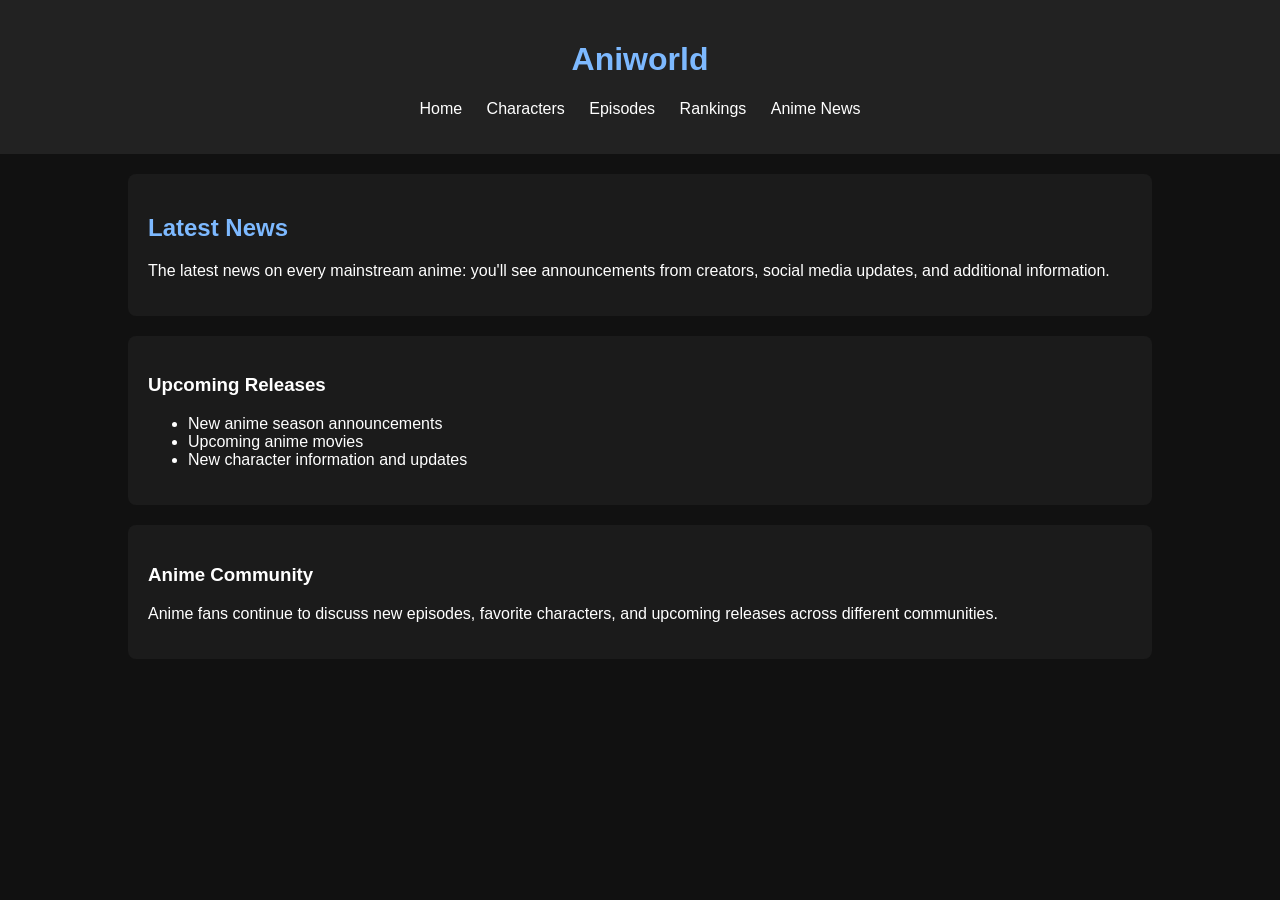
==== animenews.html @ d0cb6ec2 "animenews.html" ====
<!DOCTYPE html>
<html lang="en">

<head>
    <meta charset="UTF-8">
    <meta name="description" content="Anime Fanpage news page featuring anime updates and announcements.">
    <meta name="viewport" content="width=device-width, initial-scale=1.0">
    <title>Anime News | Aniworld</title>
    <link rel="stylesheet" href="style.css">
</head>

<body>

    <header>
        <h1>Aniworld</h1>

        <nav>
            <ul>
                <li><a href="index.html">Home</a></li>
                <li><a href="characters.html">Characters</a></li>
                <li><a href="episodes.html">Episodes</a></li>
                <li><a href="rankings.html">Rankings</a></li>
                <li><a href="animenews.html">Anime News</a></li>
            </ul>
        </nav>
    </header>

    <main>

        <section>
            <h2>Latest News</h2>

            <p>
                The latest news on every mainstream anime: you'll see announcements from creators,
                social media updates, and additional information.
            </p>
        </section>

        <section>
            <h3>Upcoming Releases</h3>

            <ul>
                <li>New anime season announcements</li>
                <li>Upcoming anime movies</li>
                <li>New character information and updates</li>
            </ul>
        </section>

        <section>
            <h3>Anime Community</h3>

            <p>
                Anime fans continue to discuss new episodes, favorite characters,
                and upcoming releases across different communities.
            </p>
        </section>

    </main>

</body>

</html>
---- style.css ----
body {
    font-family: Arial, sans-serif;
    background-color: #111;
    color: white;
    margin: 0;
    padding: 0;
}

header {
    background-color: #222;
    text-align: center;
    padding: 20px;
}

h1, h2 {
    color: #7db9ff;
}

nav ul {
    list-style-type: none;
    padding: 0;
}

nav li {
    display: inline;
    margin: 0 10px;
}

nav a {
    color: white;
    text-decoration: none;
}

nav a:hover {
    color: #7db9ff;
}

main {
    width: 80%;
    margin: auto;
    padding: 20px;
}

section {
    background-color: #1b1b1b;
    margin-bottom: 20px;
    padding: 20px;
    border-radius: 8px;
}

img {
    max-width: 100%;
    height: auto;
    display: block;
    margin-bottom: 15px;
}

table {
    width: 100%;
    border-collapse: collapse;
    background-color: #222;
}

table, th, td {
    border: 1px solid white;
}

th, td {
    padding: 10px;
    text-align: left;
}

form input {
    width: 100%;
    max-width: 300px;
    padding: 8px;
    margin-top: 5px;
}

footer {
    background-color: #222;
    text-align: center;
    padding: 15px;
    margin-top: 20px;
}

footer a {
    color: #7db9ff;
}
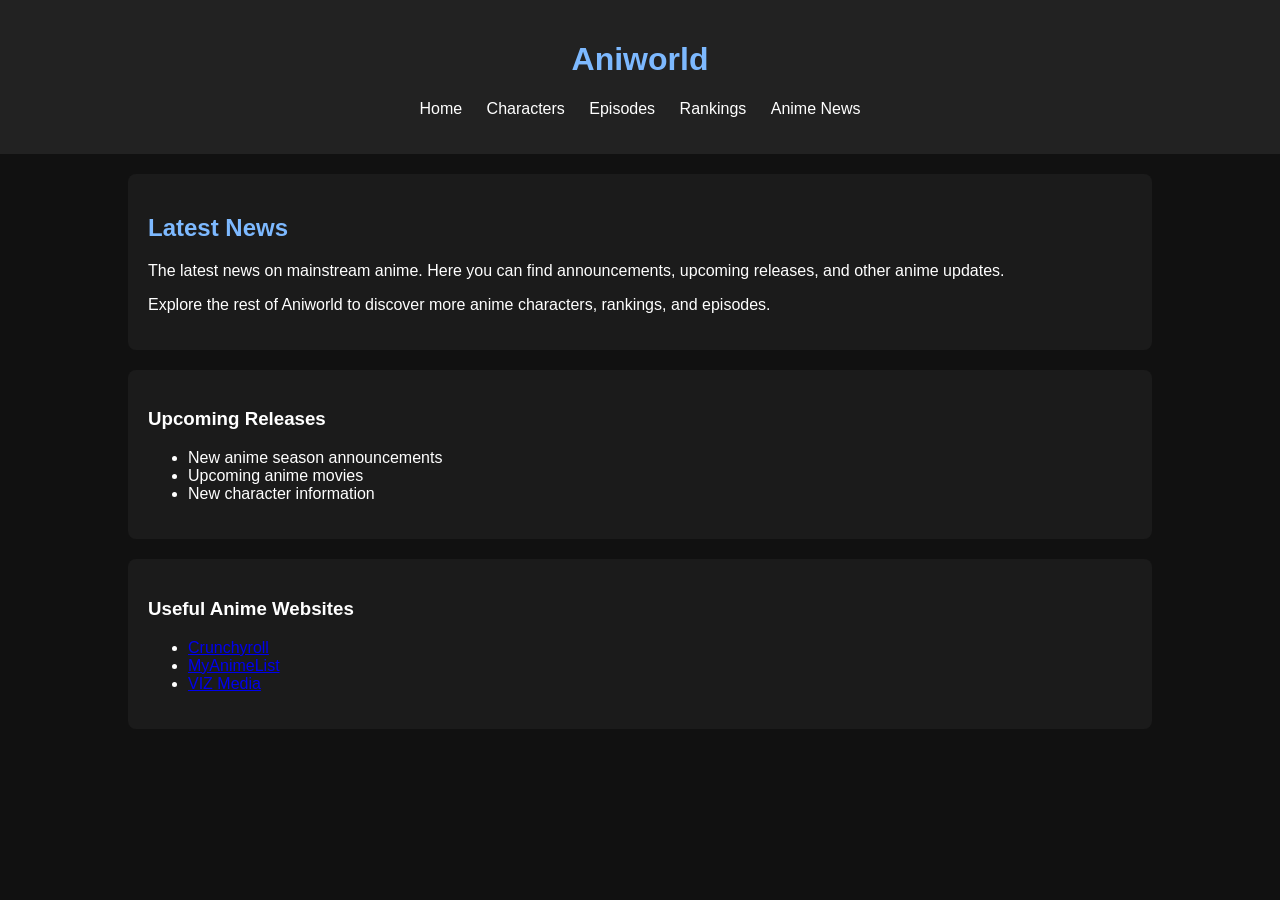
==== commit 5ce6d09d: "animenews.html" ====
--- a/animenews.html
+++ b/animenews.html
@@ -12,7 +12,7 @@
 <body>
 
     <header>
-        <h1>Aniworld</h1>
+        <h1><a href="index.html">Aniworld</a></h1>
 
         <nav>
             <ul>
@@ -23,6 +23,7 @@
                 <li><a href="animenews.html">Anime News</a></li>
             </ul>
         </nav>
+
     </header>
 
     <main>
@@ -31,8 +32,12 @@
             <h2>Latest News</h2>
 
             <p>
-                The latest news on every mainstream anime: you'll see announcements from creators,
-                social media updates, and additional information.
+                The latest news on mainstream anime. Here you can find announcements,
+                upcoming releases, and other anime updates.
+            </p>
+
+            <p>
+                Explore the rest of Aniworld to discover more anime characters, rankings, and episodes.
             </p>
         </section>
 
@@ -42,17 +47,18 @@
             <ul>
                 <li>New anime season announcements</li>
                 <li>Upcoming anime movies</li>
-                <li>New character information and updates</li>
+                <li>New character information</li>
             </ul>
         </section>
 
         <section>
-            <h3>Anime Community</h3>
+            <h3>Useful Anime Websites</h3>
 
-            <p>
-                Anime fans continue to discuss new episodes, favorite characters,
-                and upcoming releases across different communities.
-            </p>
+            <ul>
+                <li><a href="https://www.crunchyroll.com" target="_blank">Crunchyroll</a></li>
+                <li><a href="https://myanimelist.net" target="_blank">MyAnimeList</a></li>
+                <li><a href="https://www.viz.com" target="_blank">VIZ Media</a></li>
+            </ul>
         </section>
 
     </main>
--- a/style.css
+++ b/style.css
@@ -14,6 +14,15 @@
 
 h1, h2 {
     color: #7db9ff;
+}
+
+header h1 a {
+    color: #7db9ff;
+    text-decoration: none;
+}
+
+header h1 a:hover {
+    color: white;
 }
 
 nav ul {
@@ -61,11 +70,14 @@
     background-color: #222;
 }
 
-table, th, td {
+table,
+th,
+td {
     border: 1px solid white;
 }
 
-th, td {
+th,
+td {
     padding: 10px;
     text-align: left;
 }
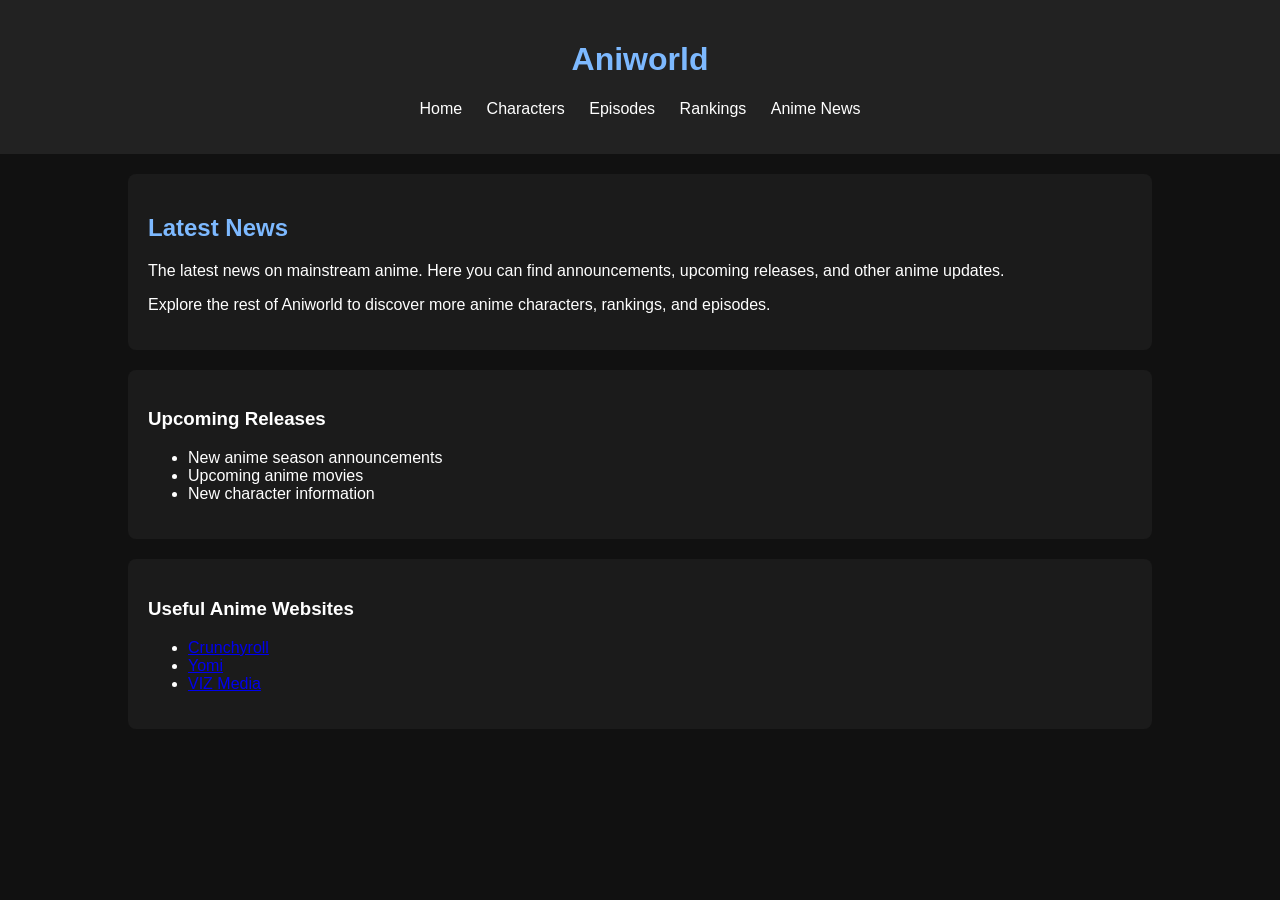
==== commit 10bcb82c: "Update animenews.html" ====
--- a/animenews.html
+++ b/animenews.html
@@ -56,7 +56,7 @@
 
             <ul>
                 <li><a href="https://www.crunchyroll.com" target="_blank">Crunchyroll</a></li>
-                <li><a href="https://myanimelist.net" target="_blank">MyAnimeList</a></li>
+                <li><a href="https://yomi.to/">Yomi</a></li>
                 <li><a href="https://www.viz.com" target="_blank">VIZ Media</a></li>
             </ul>
         </section>
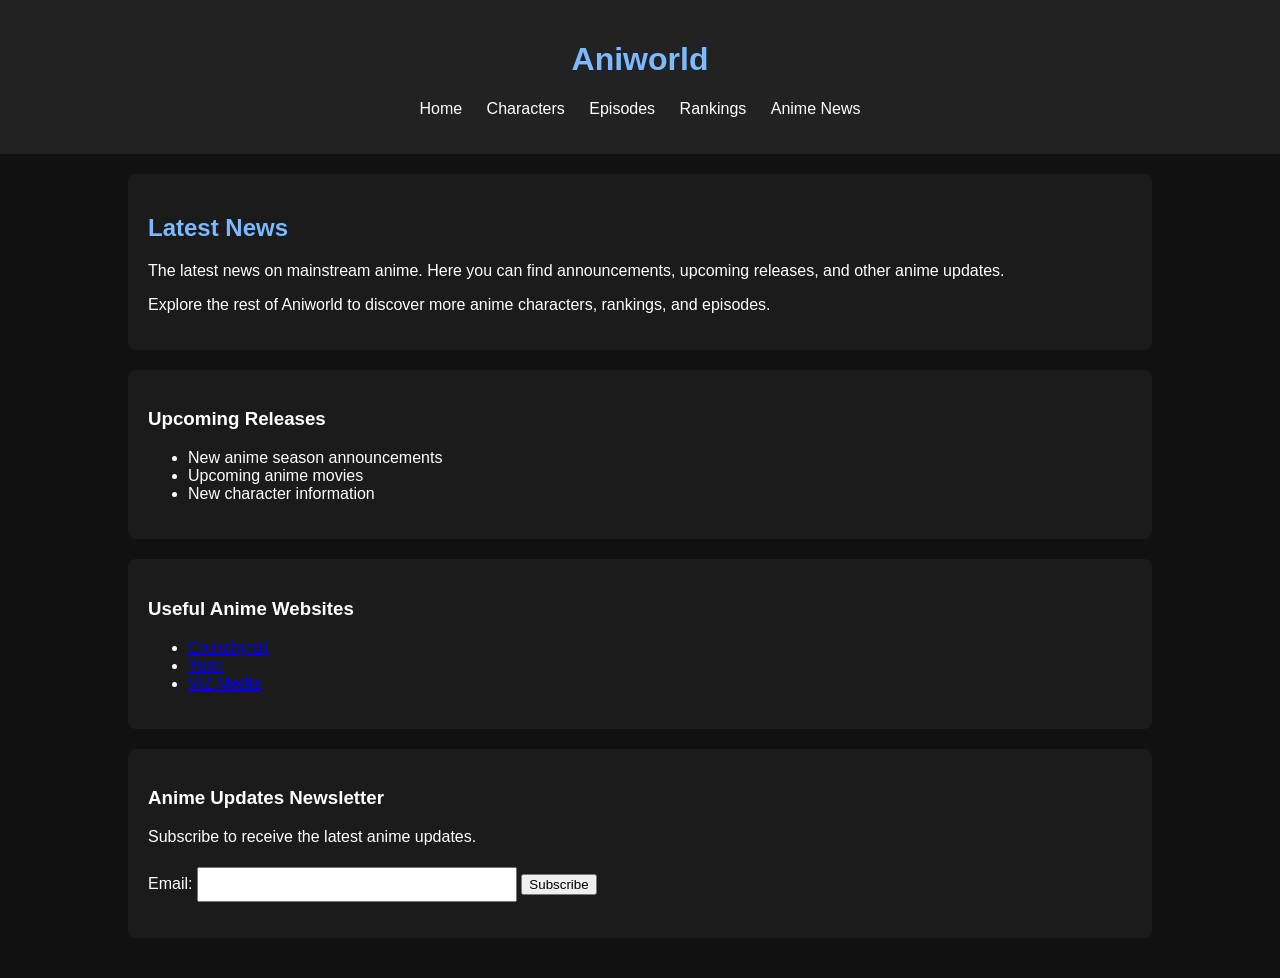
==== commit f964f652: "Update animenews.html" ====
--- a/animenews.html
+++ b/animenews.html
@@ -26,6 +26,7 @@
 
     </header>
 
+
     <main>
 
         <section>
@@ -41,6 +42,7 @@
             </p>
         </section>
 
+
         <section>
             <h3>Upcoming Releases</h3>
 
@@ -50,6 +52,7 @@
                 <li>New character information</li>
             </ul>
         </section>
+
 
         <section>
             <h3>Useful Anime Websites</h3>
@@ -61,8 +64,44 @@
             </ul>
         </section>
 
+
+        <section>
+            <h3>Anime Updates Newsletter</h3>
+
+            <p>
+                Subscribe to receive the latest anime updates.
+            </p>
+
+            <form id="newsletterForm">
+
+                <label for="email">Email:</label>
+                <input type="email" id="email" name="email" required>
+
+                <button type="submit">Subscribe</button>
+
+            </form>
+
+            <p id="message"></p>
+
+        </section>
+
+
     </main>
+
+
+    <script>
+        document.getElementById("newsletterForm").addEventListener("submit", function(event) {
+            event.preventDefault();
+
+            document.getElementById("message").textContent =
+                "Thank you for subscribing to Aniworld updates!";
+        });
+    </script>
+
 
 </body>
 
 </html>
+</body>
+
+</html>
--- a/style.css
+++ b/style.css
@@ -96,6 +96,11 @@
     margin-top: 20px;
 }
 
+table img {
+    width: 120px;
+    height: 160px;
+    object-fit: cover;
+}
 footer a {
     color: #7db9ff;
 }
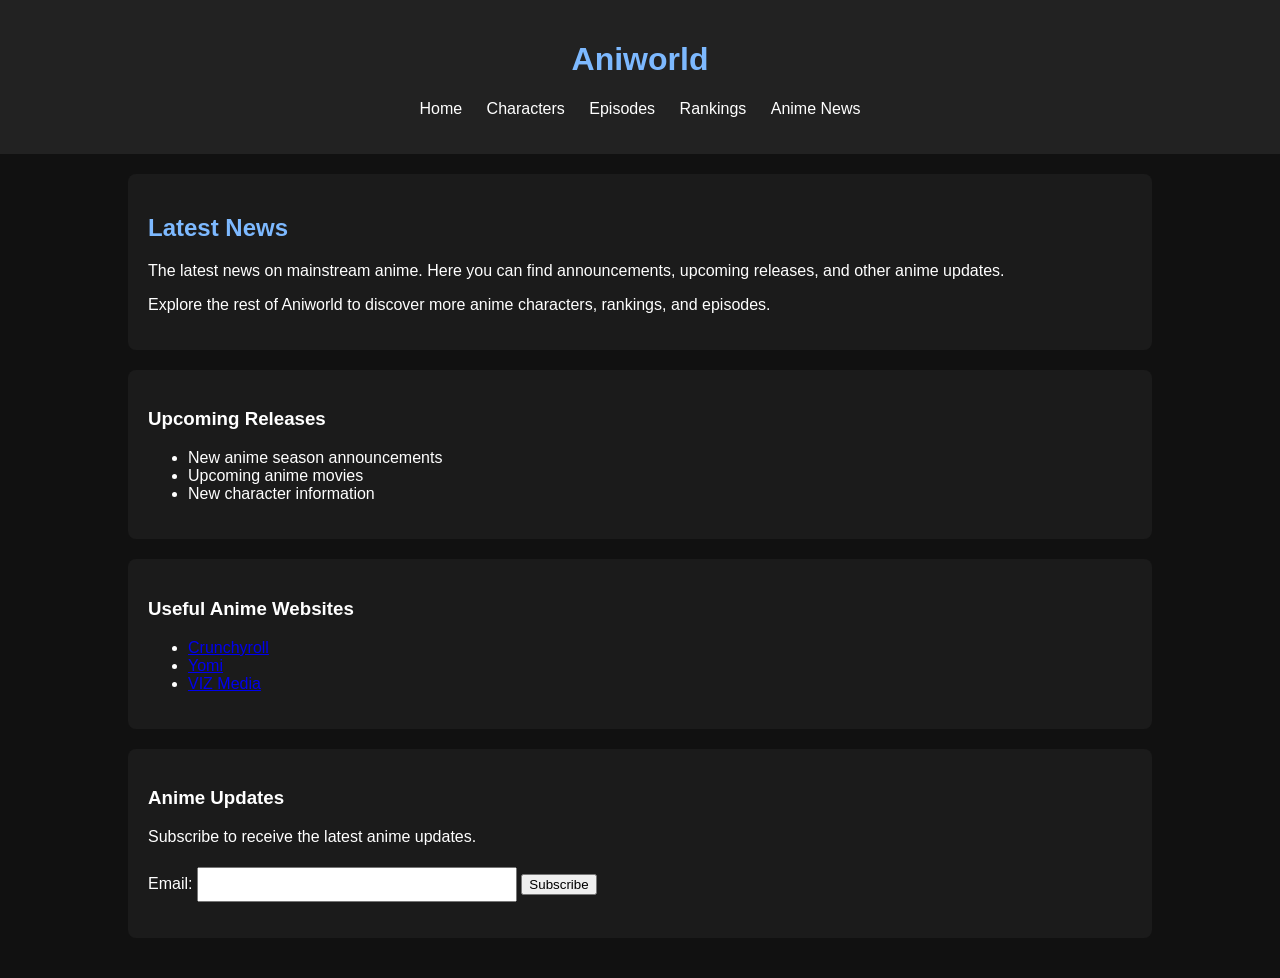
==== commit f7152e6a: "Update animenews.html" ====
--- a/animenews.html
+++ b/animenews.html
@@ -66,7 +66,7 @@
 
 
         <section>
-            <h3>Anime Updates Newsletter</h3>
+            <h3>Anime Updates</h3>
 
             <p>
                 Subscribe to receive the latest anime updates.
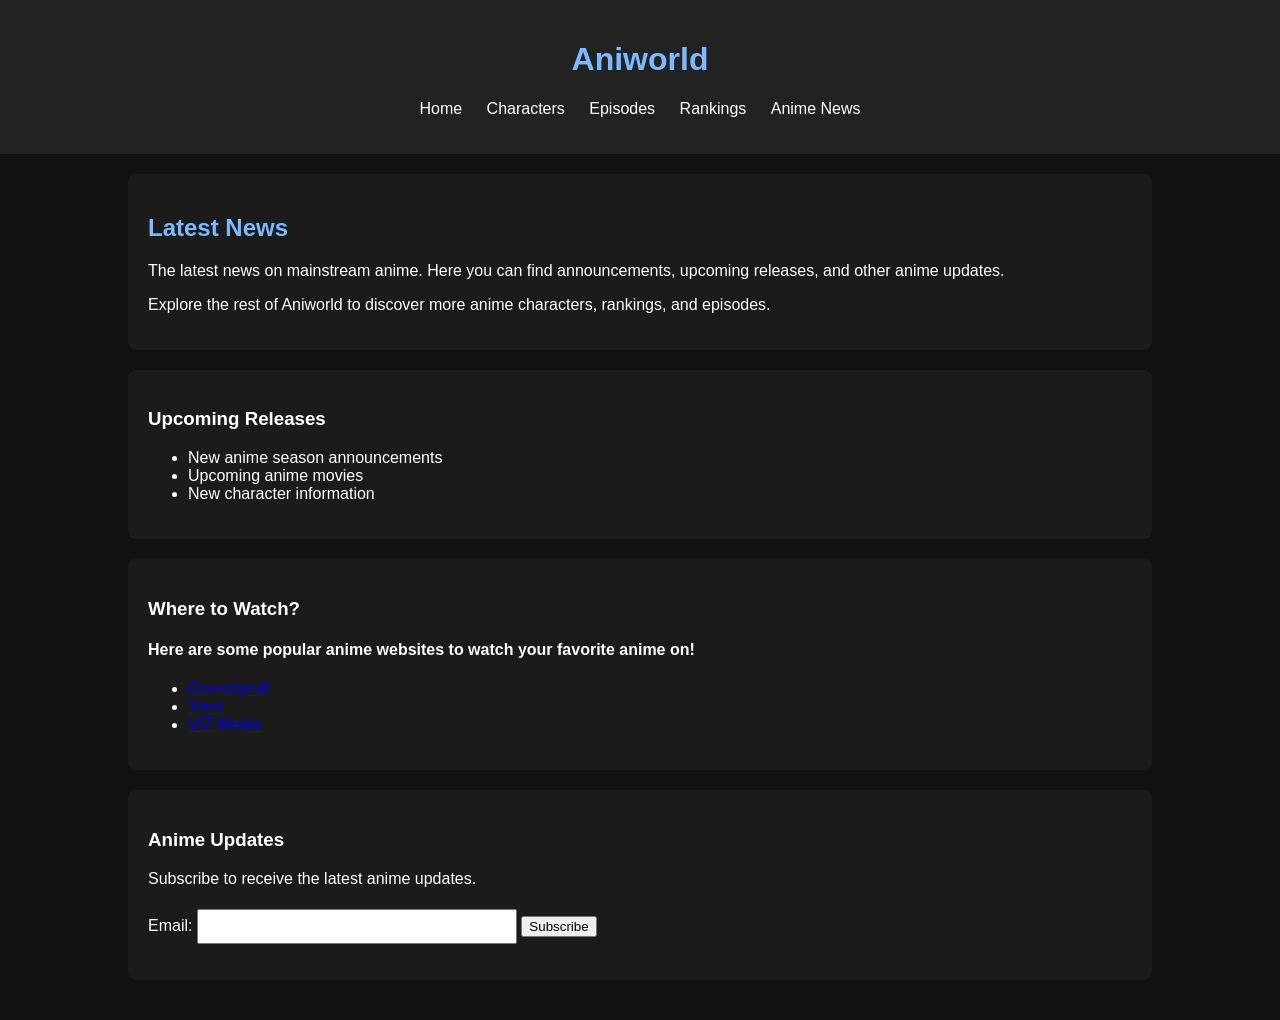
==== commit e943f2f8: "Update animenews.html" ====
--- a/animenews.html
+++ b/animenews.html
@@ -55,7 +55,8 @@
 
 
         <section>
-            <h3>Useful Anime Websites</h3>
+            <h3>Where to Watch? </h3>
+            <h4> Here are some popular anime websites to watch your favorite anime on!</h4>
 
             <ul>
                 <li><a href="https://www.crunchyroll.com" target="_blank">Crunchyroll</a></li>
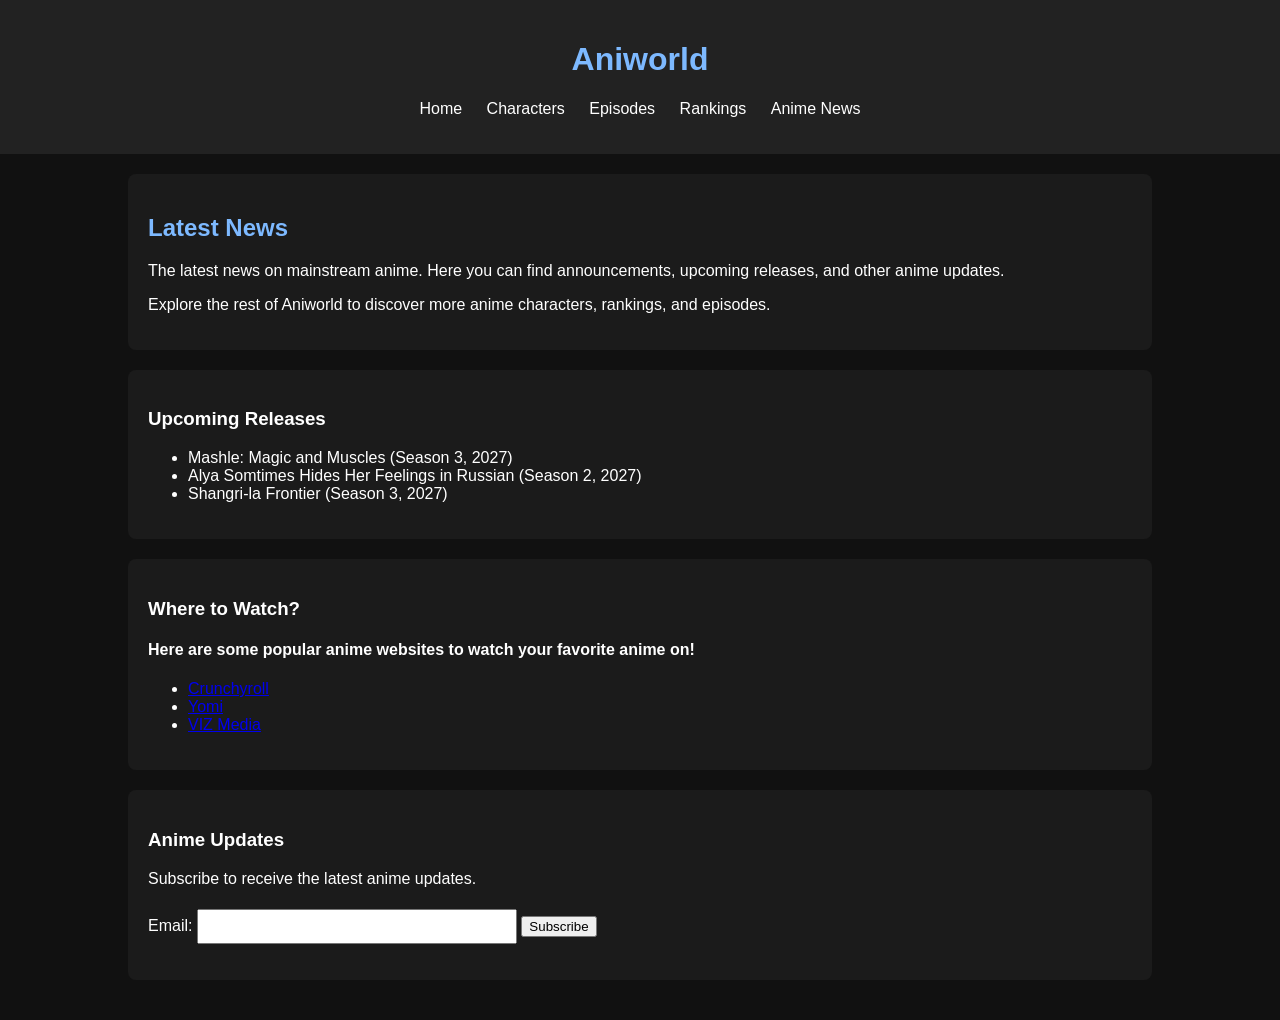
==== commit e4a3cc33: "Update animenews.html" ====
--- a/animenews.html
+++ b/animenews.html
@@ -47,9 +47,9 @@
             <h3>Upcoming Releases</h3>
 
             <ul>
-                <li>New anime season announcements</li>
-                <li>Upcoming anime movies</li>
-                <li>New character information</li>
+                <li>Mashle: Magic and Muscles (Season 3, 2027)</li>
+                <li>Alya Somtimes Hides Her Feelings in Russian (Season 2, 2027)</li>
+                <li>Shangri-la Frontier (Season 3, 2027)</li>
             </ul>
         </section>
 
